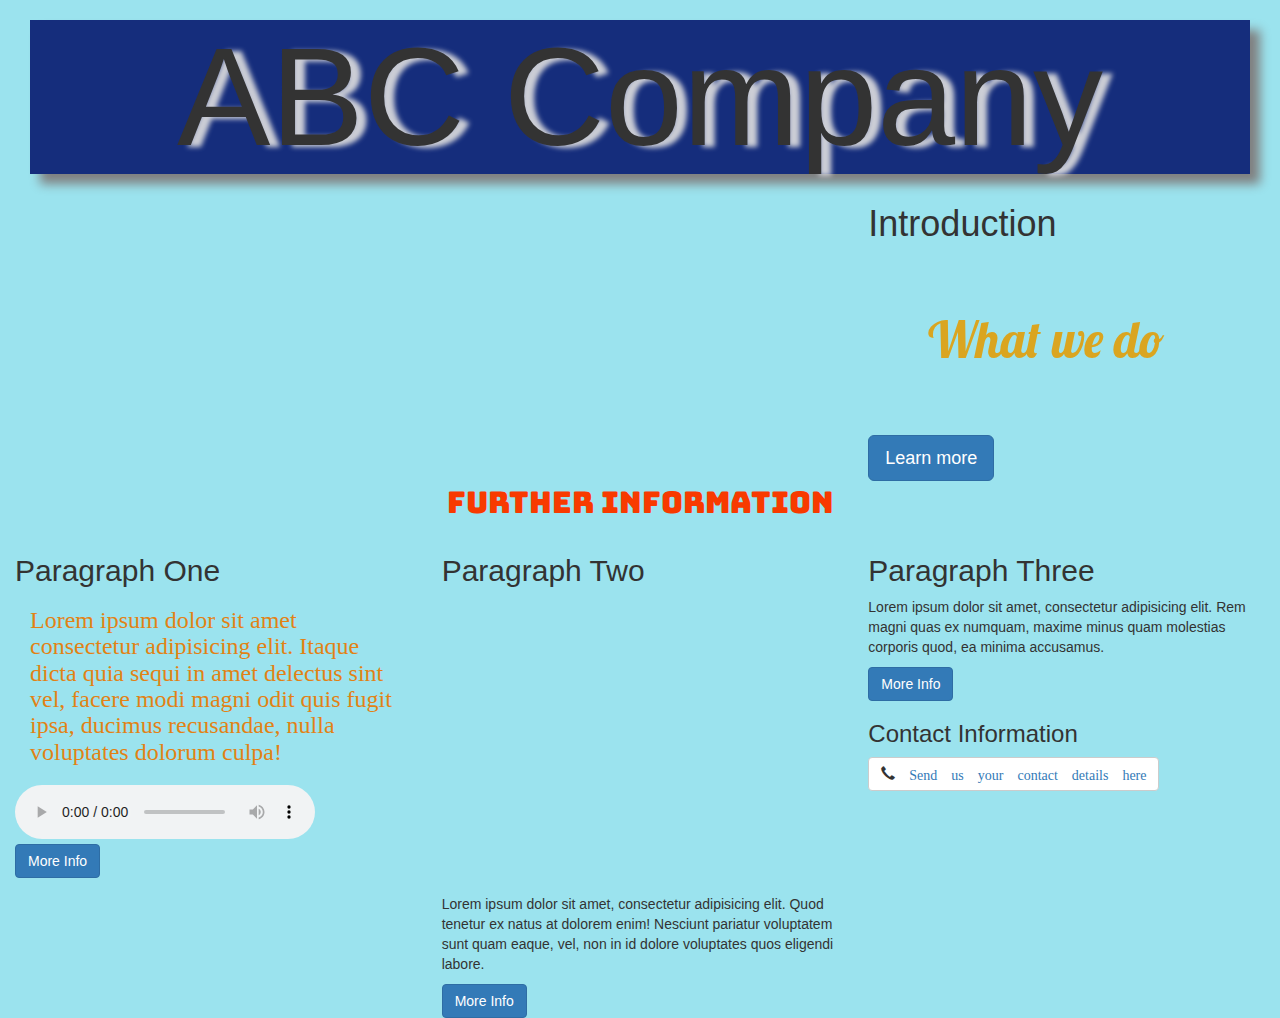
==== index.html @ da29f89a "9 Dec 2017 AM" ====
<!DOCTYPE html>
<html lang="en">
    <head>
        <meta charset="UTF-8">
        <meta name="viewport" content="width=device-width, initial-scale=1.0">
        <meta http-equiv="X-UA-Compatible" content="ie=edge">
        <title>Jumbotron</title>
        <link rel="stylesheet" href="https://maxcdn.bootstrapcdn.com/bootstrap/3.3.7/css/bootstrap.min.css" 
        integrity="sha384-BVYiiSIFeK1dGmJRAkycuHAHRg32OmUcww7on3RYdg4Va+PmSTsz/K68vbdEjh4u" crossorigin="anonymous">  
        <link rel="stylesheet" href="index.css">    
        <link href="https://fonts.googleapis.com/css?family=Bungee" rel="stylesheet"> 
        <link href="https://fonts.googleapis.com/css?family=Lobster" rel="stylesheet">
        <link rel="stylesheet" href="https://maxcdn.bootstrapcdn.com/font-awesome/4.7.0/css/font-awesome.min.css">
       
       
    </head>
    <div class="container-fluid" style="
    background-color: #9be3ee;">
     
        <div class="container-fluid">
          <h1 class="h1-my">ABC Company</h1>
        </div>
            <div class="row my-4">
                <div class="col-lg-8">
                <img class="img-circle" src="http://placehold.it/750x400" 
                  class="img-responsive img-circle"
                alt="">
                  
                </div>
    
                <div class="col-lg-4">
                <h1>Introduction</h1>
                <p class="text3">What we do</p>
                <a class="btn btn-primary btn-lg" href="https://kairos100.github.io/Andi.html">Learn more</a>
                
                </div>
      
                </div>      
      
                <div class="card text-white bg-secondary my-4 text-center">
                <div class="card-body">
                <p class="text1">Further Information</p>
                </div>
            </div>

     
      <div class="col">
      <div class="row">
        <div class="col-md-4 mb-4">
          <div class="card h-100">
            <div class="card-body">
              <h2 class="card-title">Paragraph One</h2>
              <p>

                <h3 class="text2">Lorem ipsum dolor sit amet consectetur adipisicing elit. Itaque dicta quia sequi in amet delectus sint vel, facere modi magni odit quis fugit ipsa, ducimus recusandae, nulla voluptates dolorum culpa!</h3>
              </p>

              <audio controls autoplay>    
                <audio src="footsteps.ogg"></audio>
            
            </div>
            <div class="card-footer">
              <a href="#" class="btn btn-primary">More Info</a>
            </div>
          </div>
        </div>
       
        <div class="col-md-4 mb-4">
          <div class="card h-100">
            <div class="card-body">
              <h2 class="card-title">Paragraph Two</h2>
            
                <div class="embed-responsive embed-responsive-4by3">
                  <iframe width="560" height="315" src="https://www.youtube.com/embed/3EyZArl7NSc" 
                  frameborder="0" gesture="media" allow="encrypted-media" allowfullscreen></iframe>
                </div>
              <p class="card-text">Lorem ipsum dolor sit amet, consectetur adipisicing elit. Quod tenetur ex natus at dolorem enim! Nesciunt pariatur voluptatem sunt quam eaque, vel, non in id dolore voluptates quos eligendi labore.</p>
            </div>
            <div class="card-footer">
              <a href="#" class="btn btn-primary">More Info</a>
            </div>
          </div>
        </div>
  
        <div class="col-md-4 mb-4">
          <div class="card h-100">
            <div class="card-body">
              <h2 class="card-title">Paragraph Three</h2>
              <p class="card-text">Lorem ipsum dolor sit amet, consectetur adipisicing elit. Rem magni quas ex numquam, maxime minus quam molestias corporis quod, ea minima accusamus.</p>
            </div>
            <div class="card-footer">
              <a href="#" class="btn btn-primary">More Info</a>

              <h3>Contact Information</h3>

              <button type="button" class="btn btn-default" aria-label="left-align">
                <span class="glyphicon glyphicon-earphone" aria-hidden="true"> 
                    <a href="">Send us your contact details here</a>

            </div>
          </div>
        </div>
     

      </div>
   

    </div>

    </body>
    </html>
---- index.css ----
.h1-my {

        font-family: @import url(https://fonts.googleapis.com/css?family=Open+Sans);
        font-size: 10em;
        background-color: rgb(21, 45, 124); 
        text-shadow: 10px 2px 5px #ccced6;
        box-shadow: 10px 10px 10px grey;
        text-align: center;
        vertical-align: middle;
        :hover;
        
    }

.text1 {

    font-family: 'Bungee', cursive;
    font-size: 30px;
    color: rgb(248, 58, 0)
}

.text2 {
    
        font-family: verdana;
        align-content: center
        font-size: 30px;
        padding: 10px;
        margin: 5px;
        margin bottom: 60px;
        color: rgb(226, 130, 21);
    }

.text3 {

    font-family: 'Lobster', cursive;
    font-size: 50px;
    padding: 50px;
    margin: 10px;
    color: goldenrod;

}

#box-a {

width: 200px:
height: 200px;

.card-text {

    padding: 40px;
    margin-top: 100px;
    margin-bottom: 50px;
    

}



}

    .full-height {

        height: 100%
    }
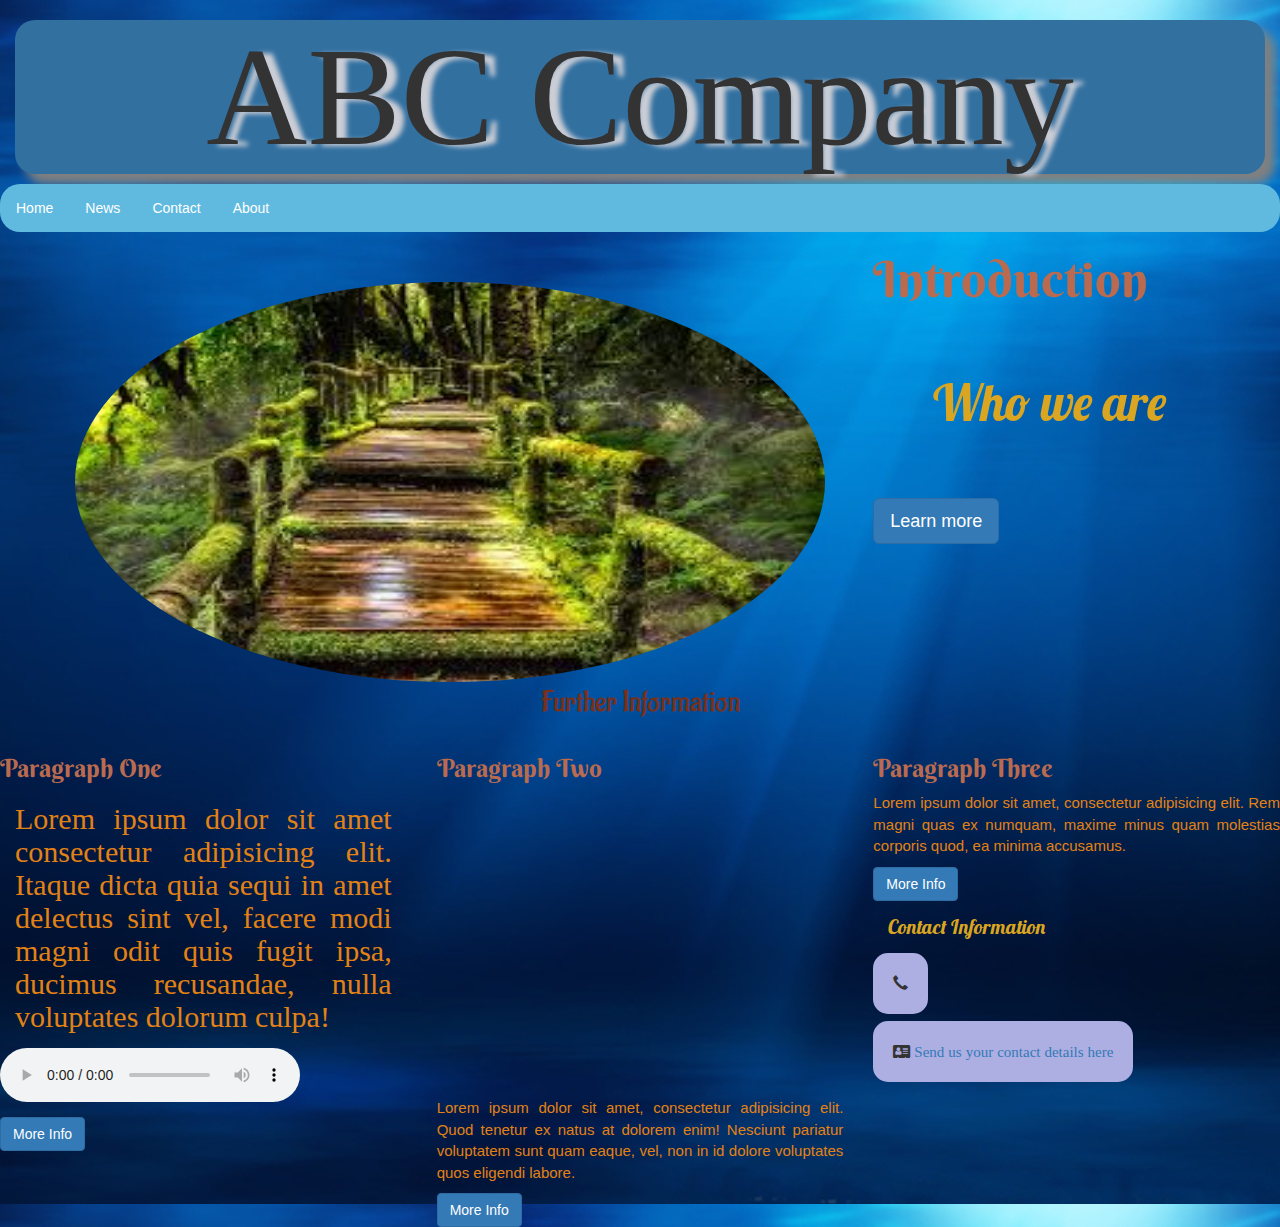
==== commit 46c7d156: "10 Dec 2017" ====
--- a/index.html
+++ b/index.html
@@ -7,30 +7,42 @@
         <title>Jumbotron</title>
         <link rel="stylesheet" href="https://maxcdn.bootstrapcdn.com/bootstrap/3.3.7/css/bootstrap.min.css" 
         integrity="sha384-BVYiiSIFeK1dGmJRAkycuHAHRg32OmUcww7on3RYdg4Va+PmSTsz/K68vbdEjh4u" crossorigin="anonymous">  
-        <link rel="stylesheet" href="index.css">    
-        <link href="https://fonts.googleapis.com/css?family=Bungee" rel="stylesheet"> 
-        <link href="https://fonts.googleapis.com/css?family=Lobster" rel="stylesheet">
+        <link rel="stylesheet" href="index.css">
+        <link href="https://fonts.googleapis.com/css?family=Aladin|Berkshire+Swash|Lobster|Merienda+One" rel="stylesheet">    
         <link rel="stylesheet" href="https://maxcdn.bootstrapcdn.com/font-awesome/4.7.0/css/font-awesome.min.css">
        
        
     </head>
-    <div class="container-fluid" style="
-    background-color: #9be3ee;">
+    <body background="images/deep-blue-sea-.jpg"> 
+        
      
         <div class="container-fluid">
-          <h1 class="h1-my">ABC Company</h1>
+            
+          <h1 class="h1-a">ABC Company</h1>
+        </div>
+        <div>
+            <ul>
+                <li class="li"><a href="default.asp">Home</a></li>
+                <li><a href="news.asp">News</a></li>
+                <li><a href="contact.asp">Contact</a></li>
+                <li><a href="about.asp">About</a></li>
+               
+              </ul>
+
         </div>
             <div class="row my-4">
                 <div class="col-lg-8">
-                <img class="img-circle" src="http://placehold.it/750x400" 
+                <img class="img-circle" src="images/Forest_steps.jpeg" 
                   class="img-responsive img-circle"
                 alt="">
                   
                 </div>
     
                 <div class="col-lg-4">
-                <h1>Introduction</h1>
-                <p class="text3">What we do</p>
+                <h1 class="h1-b">Introduction</h1>
+                <p class="text3">Who we are</p>
+                </p>
+
                 <a class="btn btn-primary btn-lg" href="https://kairos100.github.io/Andi.html">Learn more</a>
                 
                 </div>
@@ -49,32 +61,32 @@
         <div class="col-md-4 mb-4">
           <div class="card h-100">
             <div class="card-body">
-              <h2 class="card-title">Paragraph One</h2>
+              <h2 class="h2-a">Paragraph One</h2>
               <p>
 
                 <h3 class="text2">Lorem ipsum dolor sit amet consectetur adipisicing elit. Itaque dicta quia sequi in amet delectus sint vel, facere modi magni odit quis fugit ipsa, ducimus recusandae, nulla voluptates dolorum culpa!</h3>
-              </p>
-
-              <audio controls autoplay>    
-                <audio src="footsteps.ogg"></audio>
+                <p>
+                    <audio controls autoplay>   
+                      <audio src="footsteps.ogg"></audio> </p>
             
             </div>
             <div class="card-footer">
               <a href="#" class="btn btn-primary">More Info</a>
             </div>
+            
           </div>
         </div>
        
         <div class="col-md-4 mb-4">
           <div class="card h-100">
             <div class="card-body">
-              <h2 class="card-title">Paragraph Two</h2>
+              <h2 class="h2-a">Paragraph Two</h2>
             
                 <div class="embed-responsive embed-responsive-4by3">
                   <iframe width="560" height="315" src="https://www.youtube.com/embed/3EyZArl7NSc" 
                   frameborder="0" gesture="media" allow="encrypted-media" allowfullscreen></iframe>
                 </div>
-              <p class="card-text">Lorem ipsum dolor sit amet, consectetur adipisicing elit. Quod tenetur ex natus at dolorem enim! Nesciunt pariatur voluptatem sunt quam eaque, vel, non in id dolore voluptates quos eligendi labore.</p>
+              <p class="text4">Lorem ipsum dolor sit amet, consectetur adipisicing elit. Quod tenetur ex natus at dolorem enim! Nesciunt pariatur voluptatem sunt quam eaque, vel, non in id dolore voluptates quos eligendi labore.</p>
             </div>
             <div class="card-footer">
               <a href="#" class="btn btn-primary">More Info</a>
@@ -85,27 +97,28 @@
         <div class="col-md-4 mb-4">
           <div class="card h-100">
             <div class="card-body">
-              <h2 class="card-title">Paragraph Three</h2>
-              <p class="card-text">Lorem ipsum dolor sit amet, consectetur adipisicing elit. Rem magni quas ex numquam, maxime minus quam molestias corporis quod, ea minima accusamus.</p>
+              <h2 class="h2-a">Paragraph Three</h2>
+              <p class="text4">Lorem ipsum dolor sit amet, consectetur adipisicing elit. Rem magni quas ex numquam, maxime minus quam molestias corporis quod, ea minima accusamus.</p>
             </div>
             <div class="card-footer">
               <a href="#" class="btn btn-primary">More Info</a>
 
-              <h3>Contact Information</h3>
+              <h3 class="h3-a">Contact Information</h3>
 
-              <button type="button" class="btn btn-default" aria-label="left-align">
-                <span class="glyphicon glyphicon-earphone" aria-hidden="true"> 
-                    <a href="">Send us your contact details here</a>
-
+              <button type="button" class="button1" verdana-label="left-align">
+                  
+                <span class="glyphicon glyphicon-earphone" verdana-hidden="true"> 
+             
+              <button type="button" class="button2" verdana-label="left-align">
+              <span class="fa fa-address-card" verdana-hidden="true">
+                
+                
+                    <a href="https://kairos100.github.io/bootform">Send us your contact details here</a>
+               
             </div>
           </div>
         </div>
-     
-
-      </div>
    
-
-    </div>
-
+  </div>
     </body>
     </html>--- a/index.css
+++ b/index.css
@@ -1,28 +1,77 @@
 
-.h1-my {
 
-        font-family: @import url(https://fonts.googleapis.com/css?family=Open+Sans);
+.h1-a {
+
+        font-family: 'Merienda One', cursive;
         font-size: 10em;
-        background-color: rgb(21, 45, 124); 
+        background-color: rgb(50, 112, 160); 
         text-shadow: 10px 2px 5px #ccced6;
         box-shadow: 10px 10px 10px grey;
+        border-radius: 20px;
         text-align: center;
         vertical-align: middle;
-        :hover;
+        
         
     }
 
+    ul {
+        list-style-type: none;
+        margin: 0;
+        padding: 0;
+        overflow: hidden;
+        background-color: rgb(96, 186, 224);
+        border-radius: 20px;
+    }
+    
+    li {
+        float: left;
+    }
+    
+    li a {
+        display: block;
+        color: white;
+        text-align: center;
+        padding: 14px 16px;
+        text-decoration: none;
+    }
+    
+    
+    li a:hover {
+        background-color: rgb(17, 92, 203);
+    }
+.h1-b {
+
+        font-family: 'Berkshire Swash', cursive;
+        font-size: 50px;
+        color: rgb(186, 107, 79)
+}
+
+.h2-a {
+    font-family: 'Berkshire Swash', cursive;
+    font-size: 25px;
+    color: rgb(186, 107, 79)
+
+}
+
+.h3-a {
+    font-family: 'Lobster', cursive;
+    font-size: 20px;
+    padding: 10px;
+    margin: 5px;
+    color: goldenrod;
+}
+
 .text1 {
 
-    font-family: 'Bungee', cursive;
+    font-family: 'Aladin', cursive;
     font-size: 30px;
-    color: rgb(248, 58, 0)
+    color: rgb(120, 48, 26)
 }
 
 .text2 {
     
-        font-family: verdana;
-        align-content: center
+        font-family: verdana, cursive;
+        text-align: justify;
         font-size: 30px;
         padding: 10px;
         margin: 5px;
@@ -40,6 +89,45 @@
 
 }
 
+.text4 {
+    color: rgb(226, 130, 21);
+    text-align: justify;
+    font-size: 15px;
+    
+}
+
+
+
+.button1 {
+    background-color: rgb(173, 174, 226);
+    padding: 20px;
+    border: 10px;
+    border-color: black;
+    border-radius: 15px;
+   font-size: 15px;
+   display: block;
+   
+}
+
+.button2 {
+    background-color: rgb(173, 174, 226);
+    margin-top: 7px;
+    padding: 20px;
+    border: 10px;
+    border-color: black;
+    border-radius: 15px;
+   font-size: 15px;
+   display: block;
+}  
+
+.img-circle {
+    margin-left: 75px;
+    margin-top: 50px;
+    width: 750px;
+    height: 400px;
+
+}
+
 #box-a {
 
 width: 200px:
@@ -50,15 +138,17 @@
     padding: 40px;
     margin-top: 100px;
     margin-bottom: 50px;
-    
 
 }
 
 
 
-}
-
     .full-height {
 
         height: 100%
-    }+    }
+
+
+}
+
+
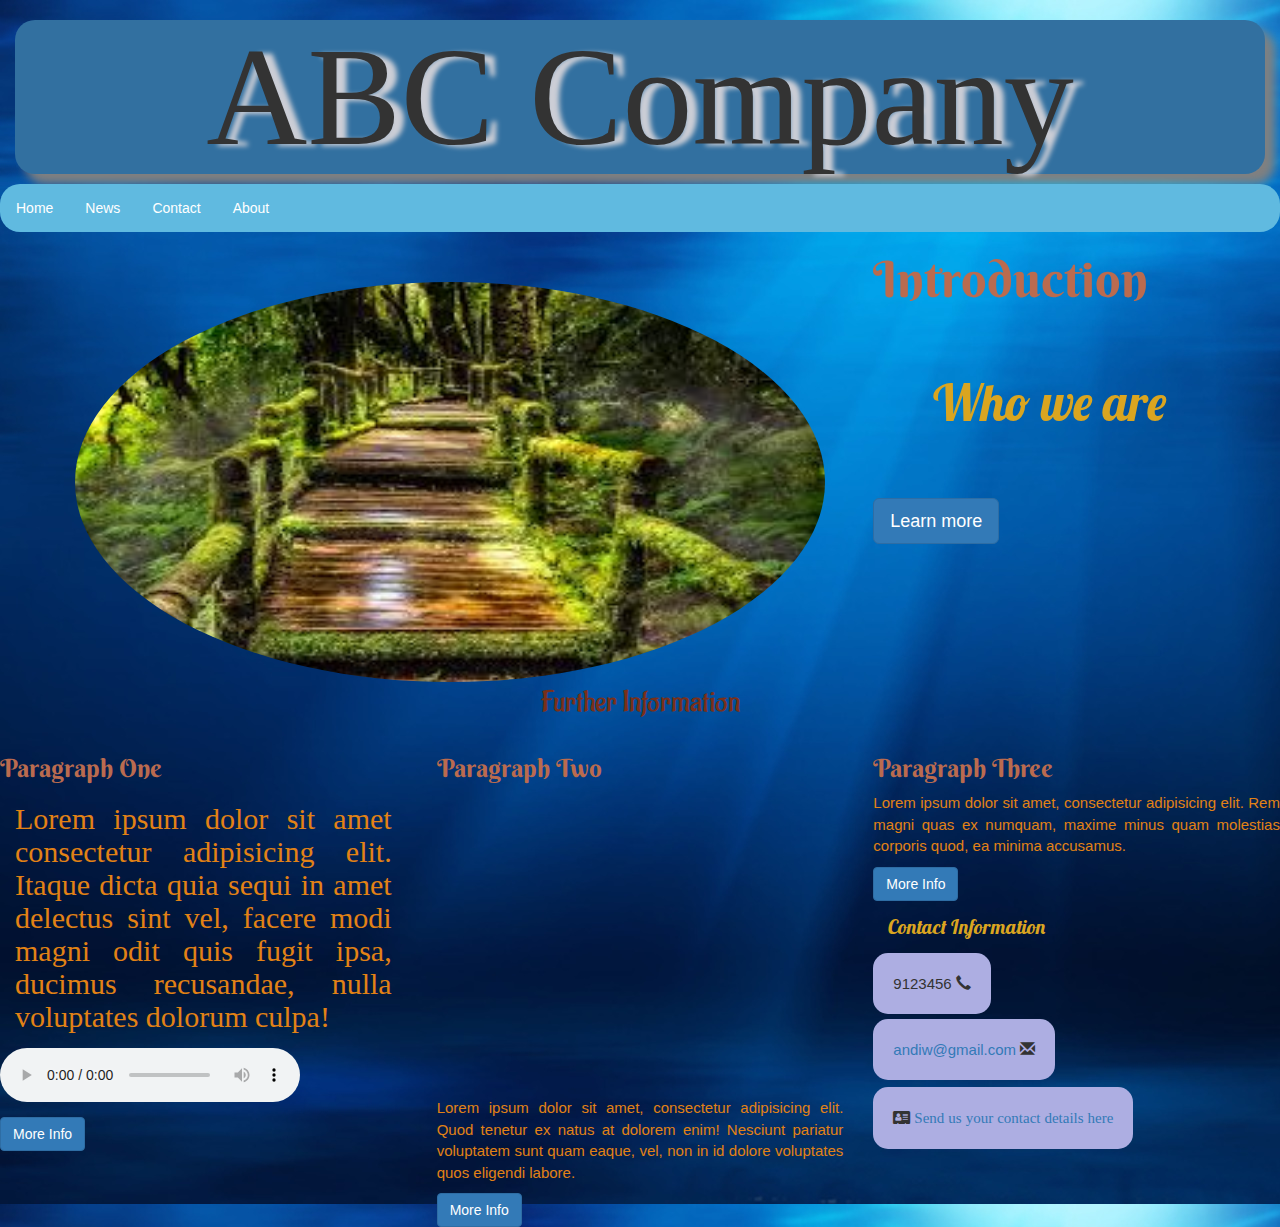
==== commit d70d8c11: "15 Dec 2017" ====
--- a/index.html
+++ b/index.html
@@ -22,10 +22,10 @@
         </div>
         <div>
             <ul>
-                <li class="li"><a href="default.asp">Home</a></li>
-                <li><a href="news.asp">News</a></li>
-                <li><a href="contact.asp">Contact</a></li>
-                <li><a href="about.asp">About</a></li>
+                <li class="li"><a href="https://kairos100.github.io/index.html">Home</a></li>
+                <li><a href="http://www.businesstimes.com.sg/">News</a></li>
+                <li><a href="https://kairos100.github.io/Form.html">Contact</a></li>
+                <li><a href="https://kairos100.github.io/Andi.html">About</a></li>
                
               </ul>
 
@@ -71,7 +71,7 @@
             
             </div>
             <div class="card-footer">
-              <a href="#" class="btn btn-primary">More Info</a>
+              <a href="" class="btn btn-primary">More Info</a>
             </div>
             
           </div>
@@ -89,7 +89,7 @@
               <p class="text4">Lorem ipsum dolor sit amet, consectetur adipisicing elit. Quod tenetur ex natus at dolorem enim! Nesciunt pariatur voluptatem sunt quam eaque, vel, non in id dolore voluptates quos eligendi labore.</p>
             </div>
             <div class="card-footer">
-              <a href="#" class="btn btn-primary">More Info</a>
+              <a href="https://en.wikipedia.org/wiki/Athens" class="btn btn-primary">More Info</a>
             </div>
           </div>
         </div>
@@ -105,9 +105,15 @@
 
               <h3 class="h3-a">Contact Information</h3>
 
-              <button type="button" class="button1" verdana-label="left-align">
+              <button type="button" class="button1" verdana-label="left-align"> 9123456
                   
                 <span class="glyphicon glyphicon-earphone" verdana-hidden="true"> 
+
+                    <button type="button" class="button1" verdana-label="left-align"> 
+
+                      <a href="https://kairos100.github.io/E-mail.html">andiw@gmail.com</a>
+                        
+                      <span class="glyphicon glyphicon-envelope" verdana-hidden="true"> 
              
               <button type="button" class="button2" verdana-label="left-align">
               <span class="fa fa-address-card" verdana-hidden="true">
@@ -121,4 +127,5 @@
    
   </div>
     </body>
+    <script src="index.js"></script>
     </html>--- a/index.css
+++ b/index.css
@@ -100,6 +100,7 @@
 
 .button1 {
     background-color: rgb(173, 174, 226);
+    margin-top: 5px;
     padding: 20px;
     border: 10px;
     border-color: black;
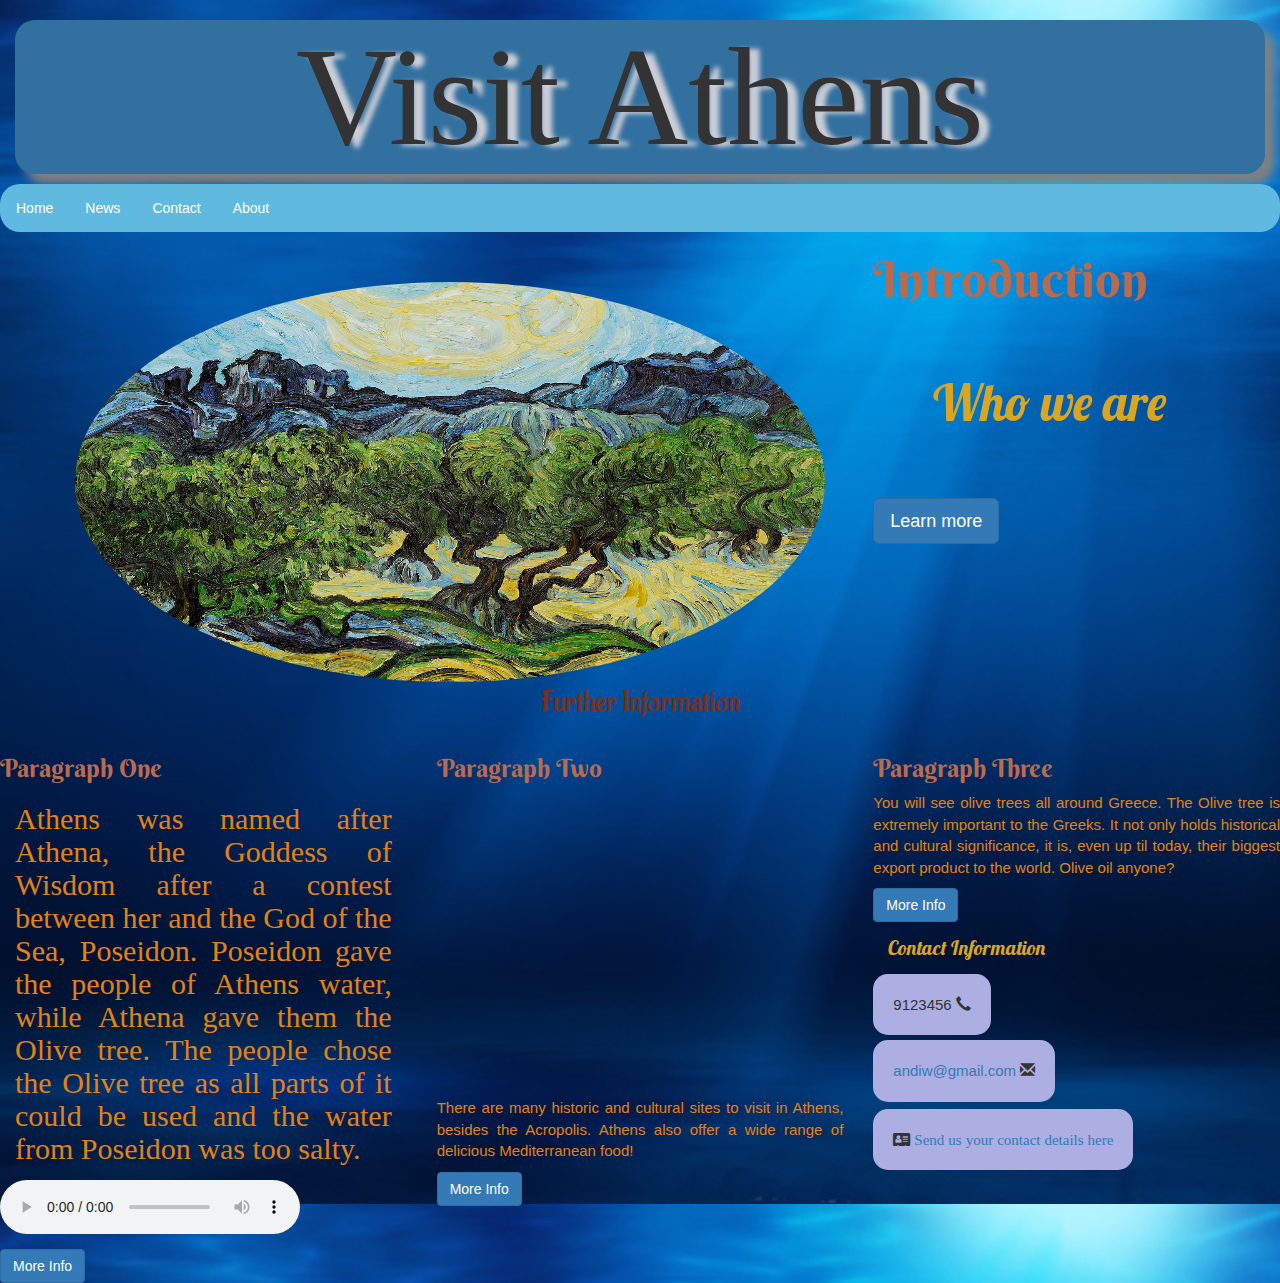
==== commit dc800ba9: "15 Dec 2017" ====
--- a/index.html
+++ b/index.html
@@ -18,7 +18,7 @@
      
         <div class="container-fluid">
             
-          <h1 class="h1-a">ABC Company</h1>
+          <h1 class="h1-a">Visit Athens</h1>
         </div>
         <div>
             <ul>
@@ -32,7 +32,7 @@
         </div>
             <div class="row my-4">
                 <div class="col-lg-8">
-                <img class="img-circle" src="images/Forest_steps.jpeg" 
+                <img class="img-circle" src="images/Olive trees2.jpg" 
                   class="img-responsive img-circle"
                 alt="">
                   
@@ -64,14 +64,17 @@
               <h2 class="h2-a">Paragraph One</h2>
               <p>
 
-                <h3 class="text2">Lorem ipsum dolor sit amet consectetur adipisicing elit. Itaque dicta quia sequi in amet delectus sint vel, facere modi magni odit quis fugit ipsa, ducimus recusandae, nulla voluptates dolorum culpa!</h3>
+                <h3 class="text2">Athens was named after Athena, the Goddess of Wisdom after a contest between her and the God of the Sea, Poseidon.
+                  Poseidon gave the people of Athens water, while Athena gave them the Olive tree. The people chose the Olive tree as all parts of it 
+                  could be used and the water from Poseidon was too salty.
+                </h3>
                 <p>
                     <audio controls autoplay>   
                       <audio src="footsteps.ogg"></audio> </p>
             
             </div>
             <div class="card-footer">
-              <a href="" class="btn btn-primary">More Info</a>
+              <a href="http://www.greek-gods.info/greek-gods/poseidon/stories/poseidon-athena-contest/" class="btn btn-primary">More Info</a>
             </div>
             
           </div>
@@ -86,7 +89,9 @@
                   <iframe width="560" height="315" src="https://www.youtube.com/embed/3EyZArl7NSc" 
                   frameborder="0" gesture="media" allow="encrypted-media" allowfullscreen></iframe>
                 </div>
-              <p class="text4">Lorem ipsum dolor sit amet, consectetur adipisicing elit. Quod tenetur ex natus at dolorem enim! Nesciunt pariatur voluptatem sunt quam eaque, vel, non in id dolore voluptates quos eligendi labore.</p>
+              <p class="text4">There are many historic and cultural sites to visit in Athens, besides 
+                the Acropolis.  Athens also offer a wide range of delicious Mediterranean food!
+              </p>
             </div>
             <div class="card-footer">
               <a href="https://en.wikipedia.org/wiki/Athens" class="btn btn-primary">More Info</a>
@@ -98,10 +103,14 @@
           <div class="card h-100">
             <div class="card-body">
               <h2 class="h2-a">Paragraph Three</h2>
-              <p class="text4">Lorem ipsum dolor sit amet, consectetur adipisicing elit. Rem magni quas ex numquam, maxime minus quam molestias corporis quod, ea minima accusamus.</p>
+              <p class="text4">You will see olive trees all around Greece.  The Olive tree is extremely important to the Greeks. 
+                It not only holds historical and cultural significance, it is, even up til today, their biggest export product to 
+                the world. Olive oil anyone?
+                
+              </p>
             </div>
             <div class="card-footer">
-              <a href="#" class="btn btn-primary">More Info</a>
+              <a href="https://theculturetrip.com/europe/greece/articles/what-makes-the-acropolis-olive-tree-so-sacred/" class="btn btn-primary">More Info</a>
 
               <h3 class="h3-a">Contact Information</h3>
 
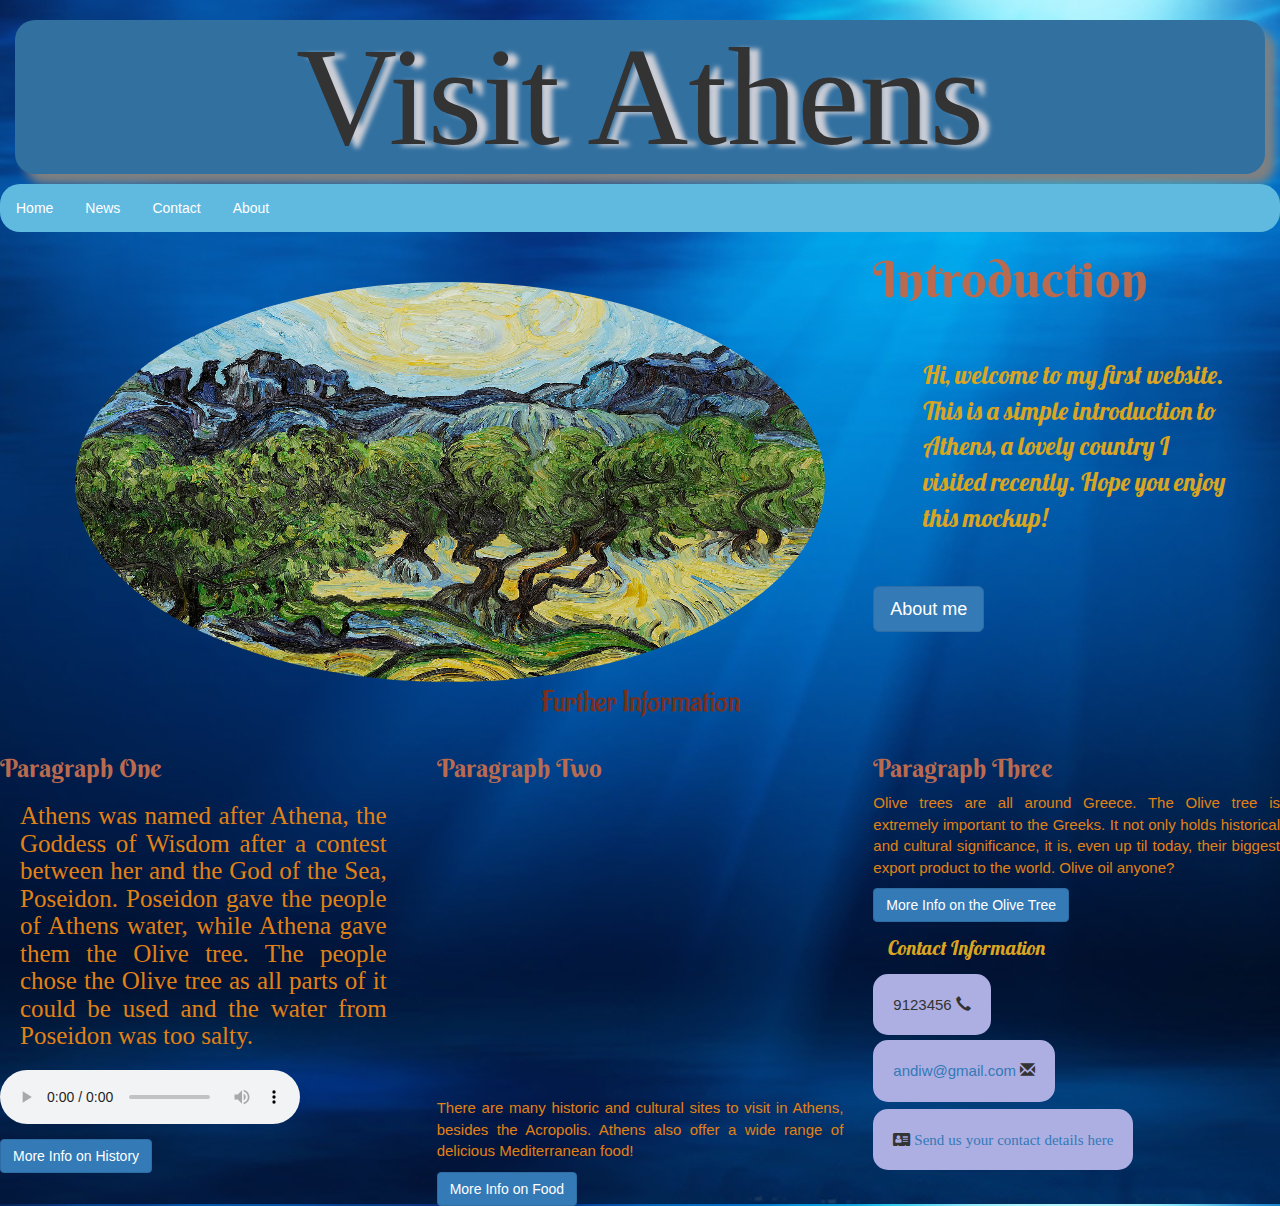
==== commit 59d06956: "15 Dec 2017" ====
--- a/index.html
+++ b/index.html
@@ -23,7 +23,7 @@
         <div>
             <ul>
                 <li class="li"><a href="https://kairos100.github.io/index.html">Home</a></li>
-                <li><a href="http://www.businesstimes.com.sg/">News</a></li>
+                <li><a href="http://greece.greekreporter.com/category/greek-news/">News</a></li>
                 <li><a href="https://kairos100.github.io/Form.html">Contact</a></li>
                 <li><a href="https://kairos100.github.io/Andi.html">About</a></li>
                
@@ -40,10 +40,13 @@
     
                 <div class="col-lg-4">
                 <h1 class="h1-b">Introduction</h1>
-                <p class="text3">Who we are</p>
+                <p class="text3">Hi, welcome to my first website. 
+                  This is a simple introduction to Athens, a lovely country I visited recently.
+                  Hope you enjoy this mockup! 
+                </p>
                 </p>
 
-                <a class="btn btn-primary btn-lg" href="https://kairos100.github.io/Andi.html">Learn more</a>
+                <a class="btn btn-primary btn-lg" href="https://kairos100.github.io/Andi.html">About me</a>
                 
                 </div>
       
@@ -74,7 +77,7 @@
             
             </div>
             <div class="card-footer">
-              <a href="http://www.greek-gods.info/greek-gods/poseidon/stories/poseidon-athena-contest/" class="btn btn-primary">More Info</a>
+              <a href="http://www.greek-gods.info/greek-gods/poseidon/stories/poseidon-athena-contest/" class="btn btn-primary">More Info on History</a>
             </div>
             
           </div>
@@ -94,7 +97,7 @@
               </p>
             </div>
             <div class="card-footer">
-              <a href="https://en.wikipedia.org/wiki/Athens" class="btn btn-primary">More Info</a>
+              <a href="https://bucketlistjourney.net/traditional-greek-foods-you-must-eat-in-greece/" class="btn btn-primary">More Info on Food</a>
             </div>
           </div>
         </div>
@@ -103,14 +106,14 @@
           <div class="card h-100">
             <div class="card-body">
               <h2 class="h2-a">Paragraph Three</h2>
-              <p class="text4">You will see olive trees all around Greece.  The Olive tree is extremely important to the Greeks. 
+              <p class="text4">Olive trees are all around Greece.  The Olive tree is extremely important to the Greeks. 
                 It not only holds historical and cultural significance, it is, even up til today, their biggest export product to 
                 the world. Olive oil anyone?
                 
               </p>
             </div>
             <div class="card-footer">
-              <a href="https://theculturetrip.com/europe/greece/articles/what-makes-the-acropolis-olive-tree-so-sacred/" class="btn btn-primary">More Info</a>
+              <a href="https://theculturetrip.com/europe/greece/articles/what-makes-the-acropolis-olive-tree-so-sacred/" class="btn btn-primary">More Info on the Olive Tree</a>
 
               <h3 class="h3-a">Contact Information</h3>
 
--- a/index.css
+++ b/index.css
@@ -72,19 +72,19 @@
     
         font-family: verdana, cursive;
         text-align: justify;
-        font-size: 30px;
+        font-size: 25px;
         padding: 10px;
-        margin: 5px;
-        margin bottom: 60px;
+        margin: 10px;
+        margin bottom: 30px;
         color: rgb(226, 130, 21);
     }
 
 .text3 {
 
     font-family: 'Lobster', cursive;
-    font-size: 50px;
-    padding: 50px;
-    margin: 10px;
+    font-size: 25px;
+    padding: 30px;
+    margin: 20px;
     color: goldenrod;
 
 }
